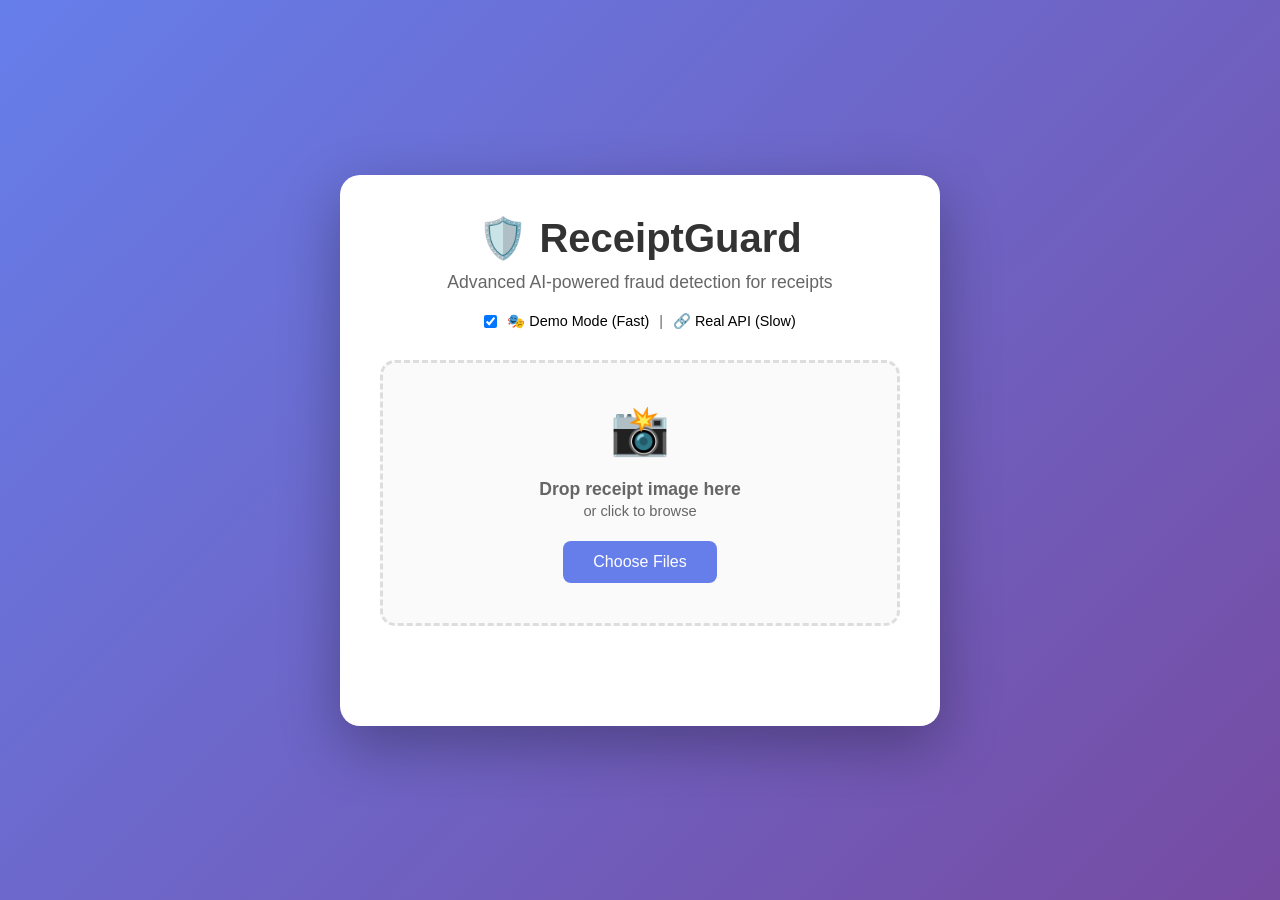
==== frontend/index.html @ 21dc8948 "model_1 training" ====
<!DOCTYPE html>
<html lang="en">
<head>
    <meta charset="UTF-8">
    <meta name="viewport" content="width=device-width, initial-scale=1.0">
    <title>ReceiptGuard - Fraud Detection</title>
    <style>
        * {
            margin: 0;
            padding: 0;
            box-sizing: border-box;
        }
        
        body {
            font-family: -apple-system, BlinkMacSystemFont, 'Segoe UI', Roboto, sans-serif;
            background: linear-gradient(135deg, #667eea 0%, #764ba2 100%);
            min-height: 100vh;
            display: flex;
            align-items: center;
            justify-content: center;
        }
        
        .container {
            background: white;
            border-radius: 20px;
            box-shadow: 0 20px 60px rgba(0, 0, 0, 0.3);
            padding: 40px;
            max-width: 600px;
            width: 100%;
            margin: 20px;
        }
        
        .header {
            text-align: center;
            margin-bottom: 30px;
        }
        
        .header h1 {
            color: #333;
            font-size: 2.5rem;
            margin-bottom: 10px;
            font-weight: 700;
        }
        
        .header p {
            color: #666;
            font-size: 1.1rem;
        }
        
        .upload-section {
            margin-bottom: 30px;
        }
        
        .upload-area {
            border: 3px dashed #ddd;
            border-radius: 15px;
            padding: 40px;
            text-align: center;
            background: #fafafa;
            transition: all 0.3s ease;
            cursor: pointer;
        }
        
        .upload-area:hover {
            border-color: #667eea;
            background: #f0f4ff;
        }
        
        .upload-area.dragover {
            border-color: #667eea;
            background: #e8f4ff;
        }
        
        .upload-icon {
            font-size: 3rem;
            color: #667eea;
            margin-bottom: 20px;
        }
        
        .upload-text {
            color: #666;
            font-size: 1.1rem;
            margin-bottom: 20px;
        }
        
        .file-input {
            display: none;
        }
        
        .upload-button {
            background: #667eea;
            color: white;
            border: none;
            padding: 12px 30px;
            border-radius: 8px;
            font-size: 1rem;
            cursor: pointer;
            transition: background 0.3s ease;
        }
        
        .upload-button:hover {
            background: #5a67d8;
        }
        
        .upload-button:disabled {
            background: #ccc;
            cursor: not-allowed;
        }
        
        .results-section {
            display: none;
            margin-top: 30px;
        }
        
        .uploaded-images {
            display: grid;
            grid-template-columns: repeat(auto-fill, minmax(150px, 1fr));
            gap: 15px;
            margin-top: 20px;
        }
        
        .uploaded-image {
            text-align: center;
            border: 2px solid #ddd;
            border-radius: 8px;
            padding: 10px;
            background: #f9f9f9;
        }
        
        .uploaded-image img {
            max-width: 100%;
            max-height: 120px;
            border-radius: 4px;
        }
        
        .image-label {
            font-size: 0.8rem;
            color: #666;
            margin-top: 5px;
        }
        
        .clear-uploads {
            grid-column: 1 / -1;
            text-align: center;
        }
        
        .clear-button {
            background: #dc3545;
            color: white;
            border: none;
            padding: 8px 16px;
            border-radius: 6px;
            cursor: pointer;
            font-size: 0.9rem;
        }
        
        .clear-button:hover {
            background: #c82333;
        }
        
        .results-card {
            background: #f8f9fa;
            border-radius: 15px;
            padding: 25px;
            border-left: 5px solid #ddd;
        }
        
        .verdict-fraud {
            border-left-color: #e74c3c;
        }
        
        .verdict-suspicious {
            border-left-color: #f39c12;
        }
        
        .verdict-legitimate {
            border-left-color: #27ae60;
        }
        
        .verdict-header {
            display: flex;
            align-items: center;
            margin-bottom: 20px;
        }
        
        .verdict-icon {
            font-size: 2rem;
            margin-right: 15px;
        }
        
        .verdict-text {
            font-size: 1.5rem;
            font-weight: 600;
        }
        
        .verdict-fraud .verdict-text {
            color: #e74c3c;
        }
        
        .verdict-suspicious .verdict-text {
            color: #f39c12;
        }
        
        .verdict-legitimate .verdict-text {
            color: #27ae60;
        }
        
        .confidence-bar {
            background: #ecf0f1;
            border-radius: 10px;
            height: 20px;
            overflow: hidden;
            margin: 15px 0;
        }
        
        .confidence-fill {
            height: 100%;
            background: linear-gradient(90deg, #667eea, #764ba2);
            transition: width 0.5s ease;
        }
        
        .confidence-text {
            text-align: center;
            margin-top: 10px;
            font-weight: 600;
            color: #333;
        }
        
        .extracted-info {
            display: grid;
            grid-template-columns: 1fr 1fr;
            gap: 15px;
            margin-top: 20px;
        }
        
        .info-item {
            background: white;
            padding: 15px;
            border-radius: 8px;
        }
        
        .info-label {
            font-size: 0.9rem;
            color: #666;
            margin-bottom: 5px;
        }
        
        .info-value {
            font-size: 1.1rem;
            font-weight: 600;
            color: #333;
        }
        
        .loading {
            text-align: center;
            padding: 40px;
        }
        
        .spinner {
            border: 4px solid #f3f3f3;
            border-top: 4px solid #667eea;
            border-radius: 50%;
            width: 40px;
            height: 40px;
            animation: spin 1s linear infinite;
            margin: 0 auto 20px;
        }
        
        @keyframes spin {
            0% { transform: rotate(0deg); }
            100% { transform: rotate(360deg); }
        }
        
        .error-message {
            background: #fee;
            color: #c0392b;
            padding: 15px;
            border-radius: 8px;
            margin: 20px 0;
            border: 1px solid #f5c6cb;
        }
        
        .batch-section {
            margin-top: 30px;
            text-align: center;
        }
        
        .batch-button {
            background: #764ba2;
            color: white;
            border: none;
            padding: 15px 30px;
            border-radius: 8px;
            font-size: 1rem;
            cursor: pointer;
            transition: background 0.3s ease;
        }
        
        .batch-button:hover {
            background: #5a67d8;
        }
        
        .batch-button:disabled {
            background: #ccc;
            cursor: not-allowed;
        }
    </style>
</head>
<body>
    <div class="container">
        <div class="header">
            <h1>🛡️ ReceiptGuard</h1>
            <p>Advanced AI-powered fraud detection for receipts</p>
            <div style="margin-top: 20px;">
                <label style="display: flex; align-items: center; justify-content: center; gap: 10px; font-size: 0.9rem;">
                    <input type="checkbox" id="demoMode" checked>
                    <span>🎭 Demo Mode (Fast)</span>
                    <span style="color: #666;">|</span>
                    <span>🔗 Real API (Slow)</span>
                </label>
            </div>
        </div>
        
        <div class="upload-section">
            <div class="upload-area" id="uploadArea">
                <div class="upload-icon">📸</div>
                <div class="upload-text">
                    <strong>Drop receipt image here</strong><br>
                    <small>or click to browse</small>
                </div>
                <input type="file" id="fileInput" class="file-input" accept="image/*" multiple>
                <button class="upload-button" id="uploadButton">Choose Files</button>
            </div>
        </div>
        
        <div class="uploaded-images" id="uploadedImages"></div>
        
        <div class="clear-uploads" id="clearUploadsSection" style="display: none;">
            <button class="clear-button" id="clearButton">🗑️ Clear All</button>
        </div>
        
        <div class="loading" id="loadingSection" style="display: none;">
            <div class="spinner"></div>
            <p>Analyzing receipt...</p>
        </div>
        
        <div class="results-section" id="resultsSection">
            <!-- Results will be populated here -->
        </div>
        
        <div class="batch-section">
            <button class="batch-button" id="batchButton" style="display: none;">
                📊 Analyze All Results
            </button>
        </div>
    </div>
    
    <script>
        const API_BASE = 'http://localhost:8000';
        let selectedFiles = [];
        let allResults = [];
        
        // DOM elements
        const uploadArea = document.getElementById('uploadArea');
        const fileInput = document.getElementById('fileInput');
        const uploadButton = document.getElementById('uploadButton');
        const loadingSection = document.getElementById('loadingSection');
        const resultsSection = document.getElementById('resultsSection');
        const batchButton = document.getElementById('batchButton');
        const uploadedImages = document.getElementById('uploadedImages');
        const clearButton = document.getElementById('clearButton');
        const demoMode = document.getElementById('demoMode');
        
        // File upload handlers
        uploadButton.addEventListener('click', () => fileInput.click());
        
        fileInput.addEventListener('change', (e) => {
            selectedFiles = Array.from(e.target.files);
            processFiles();
        });
        
        // Drag and drop handlers
        uploadArea.addEventListener('dragover', (e) => {
            e.preventDefault();
            uploadArea.classList.add('dragover');
        });
        
        uploadArea.addEventListener('dragleave', () => {
            uploadArea.classList.remove('dragover');
        });
        
        uploadArea.addEventListener('drop', (e) => {
            e.preventDefault();
            uploadArea.classList.remove('dragover');
            selectedFiles = Array.from(e.dataTransfer.files);
            processFiles();
        });
        
        async function processFiles() {
            if (selectedFiles.length === 0) return;
            
            showLoading(true);
            hideResults();
            
            // Display uploaded images
            displayUploadedImages();
            
            const results = [];
            
            for (let i = 0; i < selectedFiles.length; i++) {
                const file = selectedFiles[i];
                try {
                    const result = await analyzeReceipt(file);
                    results.push(result);
                } catch (error) {
                    console.error(`Error processing ${file.name}:`, error);
                    results.push({
                        filename: file.name,
                        error: error.message
                    });
                }
            }
            
            allResults = results;
            displayResults(results);
            showLoading(false);
            
            if (results.length > 1) {
                batchButton.style.display = 'block';
            }
        }
        
        function displayUploadedImages() {
            uploadedImages.innerHTML = '';
            document.getElementById('clearUploadsSection').style.display = 'block';
            
            selectedFiles.forEach((file, index) => {
                const imageDiv = document.createElement('div');
                imageDiv.className = 'uploaded-image';
                
                const reader = new FileReader();
                reader.onload = (e) => {
                    imageDiv.innerHTML = `
                        <img src="${e.target.result}" alt="${file.name}">
                        <div class="image-label">${file.name}</div>
                    `;
                };
                reader.readAsDataURL(file);
                
                uploadedImages.appendChild(imageDiv);
            });
        }
        
        async function analyzeReceipt(file) {
            if (demoMode.checked) {
                // Demo mode for fast testing - return mock results instantly
                return new Promise((resolve) => {
                    setTimeout(() => {
                        const verdicts = ['FRAUD', 'SUSPICIOUS', 'LEGITIMATE'];
                        const verdict = verdicts[Math.floor(Math.random() * verdicts.length)];
                        
                        resolve({
                            company: "BOOK TA .K SDN BHD",
                            date: "25/12/2018",
                            total: "9.00",
                            verdict: verdict,
                            confidence: Math.random() * 0.3 + 0.7, // 0.7-1.0
                            similarity_score: Math.random() * 0.8 + 0.2, // 0.2-1.0
                            fingerprint: "abc123...",
                            is_new_receipt: Math.random() > 0.5,
                            filename: file.name
                        });
                    }, 500); // 0.5 second delay for demo
                });
            } else {
                // Real API mode
                const formData = new FormData();
                formData.append('image', file);
                
                const response = await fetch(`${API_BASE}/predict`, {
                    method: 'POST',
                    body: formData
                });
                
                if (!response.ok) {
                    throw new Error(`HTTP ${response.status}: ${response.statusText}`);
                }
                
                return await response.json();
            }
        }
        
        function displayResults(results) {
            resultsSection.innerHTML = '';
            
            results.forEach((result, index) => {
                if (result.error) {
                    displayError(result.error, result.filename);
                    return;
                }
                
                const resultCard = createResultCard(result, index);
                resultsSection.appendChild(resultCard);
            });
        }
        
        function createResultCard(result, index) {
            const card = document.createElement('div');
            card.className = `results-card verdict-${result.verdict.toLowerCase()}`;
            
            const verdictIcon = getVerdictIcon(result.verdict);
            const confidencePercent = Math.round(result.confidence * 100);
            
            card.innerHTML = `
                <div class="verdict-header">
                    <div class="verdict-icon">${verdictIcon}</div>
                    <div class="verdict-text">${result.verdict}</div>
                </div>
                
                <div class="confidence-bar">
                    <div class="confidence-fill" style="width: ${confidencePercent}%"></div>
                </div>
                <div class="confidence-text">Confidence: ${confidencePercent}%</div>
                
                <div class="extracted-info">
                    <div class="info-item">
                        <div class="info-label">Company</div>
                        <div class="info-value">${result.company || 'Not detected'}</div>
                    </div>
                    <div class="info-item">
                        <div class="info-label">Date</div>
                        <div class="info-value">${result.date || 'Not detected'}</div>
                    </div>
                    <div class="info-item">
                        <div class="info-label">Total</div>
                        <div class="info-value">${result.total || 'Not detected'}</div>
                    </div>
                    <div class="info-item">
                        <div class="info-label">Similarity</div>
                        <div class="info-value">${result.similarity_score?.toFixed(3) || 'N/A'}</div>
                    </div>
                </div>
            `;
            
            return card;
        }
        
        function getVerdictIcon(verdict) {
            const icons = {
                'FRAUD': '🚨',
                'SUSPICIOUS': '⚠️',
                'LEGITIMATE': '✅'
            };
            return icons[verdict] || '❓';
        }
        
        function displayError(message, filename) {
            const errorDiv = document.createElement('div');
            errorDiv.className = 'error-message';
            errorDiv.innerHTML = `
                <strong>Error processing ${filename}:</strong><br>
                ${message}
            `;
            resultsSection.appendChild(errorDiv);
        }
        
        function showLoading(show) {
            loadingSection.style.display = show ? 'block' : 'none';
            uploadButton.disabled = show;
        }
        
        function hideResults() {
            resultsSection.style.display = 'none';
            batchButton.style.display = 'none';
        }
        
        // Clear uploads
        clearButton.addEventListener('click', () => {
            selectedFiles = [];
            allResults = [];
            fileInput.value = '';
            uploadedImages.innerHTML = '';
            document.getElementById('clearUploadsSection').style.display = 'none';
            hideResults();
            batchButton.style.display = 'none';
            uploadArea.classList.remove('has-files');
        });
        
        // Batch analysis
        batchButton.addEventListener('click', async () => {
            if (allResults.length === 0) return;
            
            showLoading(true);
            
            try {
                const formData = new FormData();
                allResults.forEach((result, index) => {
                    if (result.filename) {
                        formData.append('images', result.file);
                    }
                });
                
                const response = await fetch(`${API_BASE}/predict/batch`, {
                    method: 'POST',
                    body: formData
                });
                
                if (!response.ok) {
                    throw new Error(`HTTP ${response.status}: ${response.statusText}`);
                }
                
                const batchResult = await response.json();
                displayBatchSummary(batchResult);
                
            } catch (error) {
                console.error('Batch analysis failed:', error);
                alert('Batch analysis failed. Please try again.');
            } finally {
                showLoading(false);
            }
        });
        
        function displayBatchSummary(batchResult) {
            const fraudCount = batchResult.fraud_count || 0;
            const suspiciousCount = batchResult.suspicious_count || 0;
            const legitimateCount = batchResult.legitimate_count || 0;
            const total = batchResult.total_processed || 0;
            
            const summaryHtml = `
                <div class="results-card">
                    <h3>📊 Batch Analysis Summary</h3>
                    <div class="extracted-info">
                        <div class="info-item">
                            <div class="info-label">Total Processed</div>
                            <div class="info-value">${total}</div>
                        </div>
                        <div class="info-item">
                            <div class="info-label">🚨 Fraud Detected</div>
                            <div class="info-value" style="color: #e74c3c;">${fraudCount}</div>
                        </div>
                        <div class="info-item">
                            <div class="info-label">⚠️ Suspicious</div>
                            <div class="info-value" style="color: #f39c12;">${suspiciousCount}</div>
                        </div>
                        <div class="info-item">
                            <div class="info-label">✅ Legitimate</div>
                            <div class="info-value" style="color: #27ae60;">${legitimateCount}</div>
                        </div>
                    </div>
                </div>
            `;
            
            resultsSection.innerHTML = summaryHtml;
            resultsSection.style.display = 'block';
        }
        
        // Check API health on load
        window.addEventListener('load', async () => {
            try {
                const response = await fetch(`${API_BASE}/health`);
                if (response.ok) {
                    const health = await response.json();
                    console.log('API Health:', health);
                    updateModelStatus(health);
                } else {
                    throw new Error('API not responding');
                }
            } catch (error) {
                console.error('API Health Check Failed:', error);
                displayError('Cannot connect to backend API. Please ensure that backend is running on localhost:8000', 'Connection Error');
                updateModelStatus({ models_loaded: false });
            }
        });
        
        function updateModelStatus(health) {
            console.log('Model status:', health.models_loaded ? 'loaded' : 'missing');
        }
    </script>
</body>
</html>
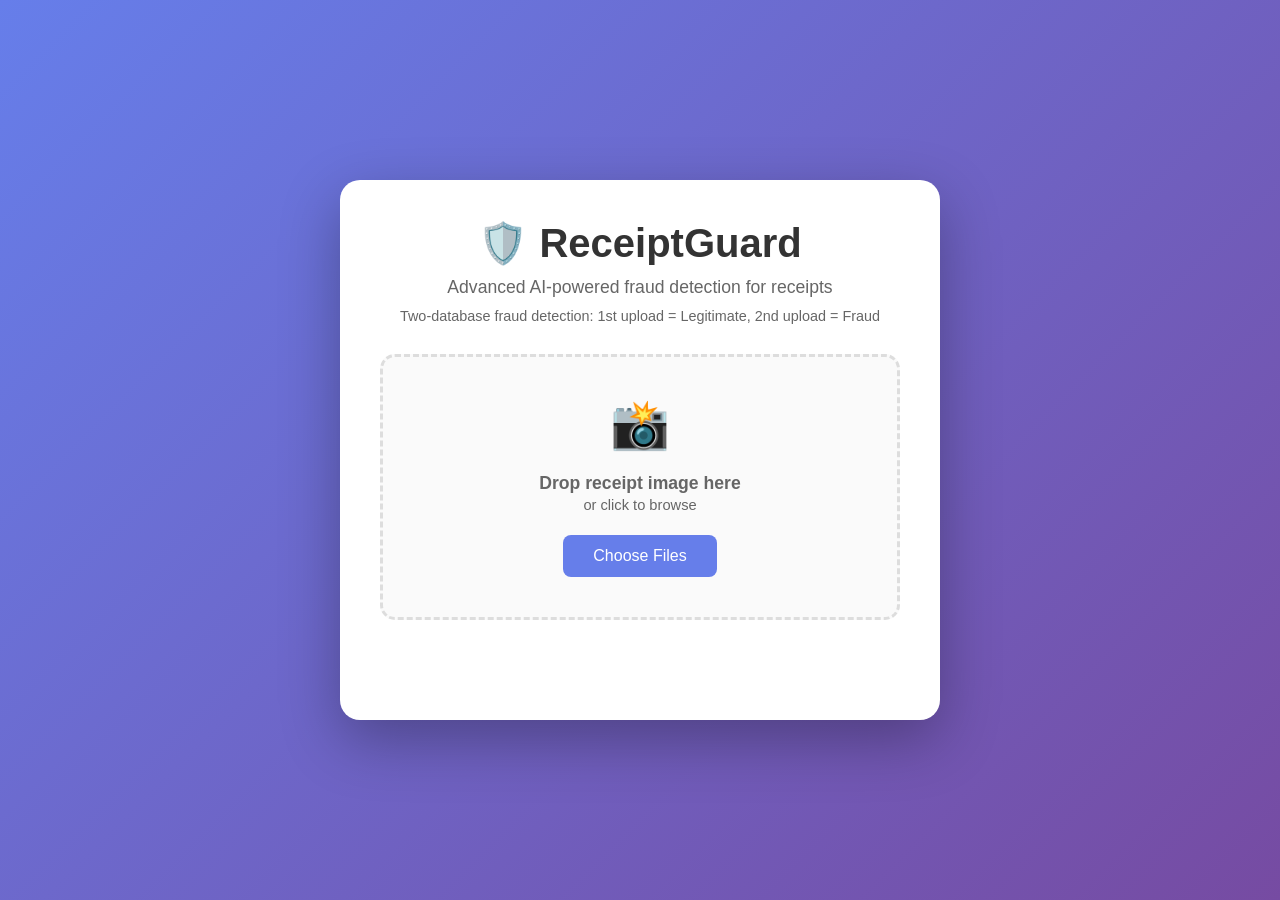
==== commit 8679afe0: "fix: OCR text fallback for fingerprint when NER returns empty + LayoutLM v5 compat + fraud detail in" ====
--- a/frontend/index.html
+++ b/frontend/index.html
@@ -176,6 +176,10 @@
         .verdict-legitimate {
             border-left-color: #27ae60;
         }
+
+        .verdict-not_generated_by_us {
+            border-left-color: #95a5a6;
+        }
         
         .verdict-header {
             display: flex;
@@ -203,6 +207,10 @@
         
         .verdict-legitimate .verdict-text {
             color: #27ae60;
+        }
+
+        .verdict-not_generated_by_us .verdict-text {
+            color: #7f8c8d;
         }
         
         .confidence-bar {
@@ -311,13 +319,8 @@
         <div class="header">
             <h1>🛡️ ReceiptGuard</h1>
             <p>Advanced AI-powered fraud detection for receipts</p>
-            <div style="margin-top: 20px;">
-                <label style="display: flex; align-items: center; justify-content: center; gap: 10px; font-size: 0.9rem;">
-                    <input type="checkbox" id="demoMode" checked>
-                    <span>🎭 Demo Mode (Fast)</span>
-                    <span style="color: #666;">|</span>
-                    <span>🔗 Real API (Slow)</span>
-                </label>
+            <div style="margin-top: 10px; font-size: 0.9rem; color: #666;">
+                Two-database fraud detection: 1st upload = Legitimate, 2nd upload = Fraud
             </div>
         </div>
         
@@ -356,7 +359,7 @@
     </div>
     
     <script>
-        const API_BASE = 'http://localhost:8000';
+        const API_BASE = '';
         let selectedFiles = [];
         let allResults = [];
         
@@ -369,7 +372,6 @@
         const batchButton = document.getElementById('batchButton');
         const uploadedImages = document.getElementById('uploadedImages');
         const clearButton = document.getElementById('clearButton');
-        const demoMode = document.getElementById('demoMode');
         
         // File upload handlers
         uploadButton.addEventListener('click', () => fileInput.click());
@@ -452,46 +454,31 @@
         }
         
         async function analyzeReceipt(file) {
-            if (demoMode.checked) {
-                // Demo mode for fast testing - return mock results instantly
-                return new Promise((resolve) => {
-                    setTimeout(() => {
-                        const verdicts = ['FRAUD', 'SUSPICIOUS', 'LEGITIMATE'];
-                        const verdict = verdicts[Math.floor(Math.random() * verdicts.length)];
-                        
-                        resolve({
-                            company: "BOOK TA .K SDN BHD",
-                            date: "25/12/2018",
-                            total: "9.00",
-                            verdict: verdict,
-                            confidence: Math.random() * 0.3 + 0.7, // 0.7-1.0
-                            similarity_score: Math.random() * 0.8 + 0.2, // 0.2-1.0
-                            fingerprint: "abc123...",
-                            is_new_receipt: Math.random() > 0.5,
-                            filename: file.name
-                        });
-                    }, 500); // 0.5 second delay for demo
-                });
-            } else {
-                // Real API mode
-                const formData = new FormData();
-                formData.append('image', file);
-                
-                const response = await fetch(`${API_BASE}/predict`, {
-                    method: 'POST',
-                    body: formData
-                });
-                
-                if (!response.ok) {
-                    throw new Error(`HTTP ${response.status}: ${response.statusText}`);
-                }
-                
-                return await response.json();
+            const formData = new FormData();
+            formData.append('image', file);
+
+            const response = await fetch(`${API_BASE}/predict`, {
+                method: 'POST',
+                body: formData
+            });
+
+            if (!response.ok) {
+                throw new Error(`HTTP ${response.status}: ${response.statusText}`);
             }
+
+            const data = await response.json();
+            return {
+                filename: data.filename || file.name,
+                verdict: data.verdict,
+                confidence: data.confidence || 0,
+                detail: data.detail || '',
+                similarity: data.similarity || 0,
+            };
         }
         
         function displayResults(results) {
             resultsSection.innerHTML = '';
+            resultsSection.style.display = 'block';
             
             results.forEach((result, index) => {
                 if (result.error) {
@@ -505,16 +492,19 @@
         }
         
         function createResultCard(result, index) {
+            const verdictKey = result.verdict.toLowerCase().replace(/\s+/g, '_');
             const card = document.createElement('div');
-            card.className = `results-card verdict-${result.verdict.toLowerCase()}`;
+            card.className = `results-card verdict-${verdictKey}`;
             
             const verdictIcon = getVerdictIcon(result.verdict);
             const confidencePercent = Math.round(result.confidence * 100);
+            
+            const detailHtml = result.detail ? `<p style="margin: 10px 0; color: #666; font-size: 0.9rem;">${result.detail}</p>` : '';
             
             card.innerHTML = `
                 <div class="verdict-header">
                     <div class="verdict-icon">${verdictIcon}</div>
-                    <div class="verdict-text">${result.verdict}</div>
+                    <div class="verdict-text">${result.verdict.replace(/_/g, ' ')}</div>
                 </div>
                 
                 <div class="confidence-bar">
@@ -522,22 +512,16 @@
                 </div>
                 <div class="confidence-text">Confidence: ${confidencePercent}%</div>
                 
+                ${detailHtml}
+                
                 <div class="extracted-info">
                     <div class="info-item">
-                        <div class="info-label">Company</div>
-                        <div class="info-value">${result.company || 'Not detected'}</div>
-                    </div>
-                    <div class="info-item">
-                        <div class="info-label">Date</div>
-                        <div class="info-value">${result.date || 'Not detected'}</div>
-                    </div>
-                    <div class="info-item">
-                        <div class="info-label">Total</div>
-                        <div class="info-value">${result.total || 'Not detected'}</div>
+                        <div class="info-label">Filename</div>
+                        <div class="info-value">${result.filename || 'Unknown'}</div>
                     </div>
                     <div class="info-item">
                         <div class="info-label">Similarity</div>
-                        <div class="info-value">${result.similarity_score?.toFixed(3) || 'N/A'}</div>
+                        <div class="info-value">${(result.similarity || 0).toFixed(3)}</div>
                     </div>
                 </div>
             `;
@@ -548,8 +532,8 @@
         function getVerdictIcon(verdict) {
             const icons = {
                 'FRAUD': '🚨',
-                'SUSPICIOUS': '⚠️',
-                'LEGITIMATE': '✅'
+                'LEGITIMATE': '✅',
+                'NOT_GENERATED_BY_US': '❓'
             };
             return icons[verdict] || '❓';
         }
